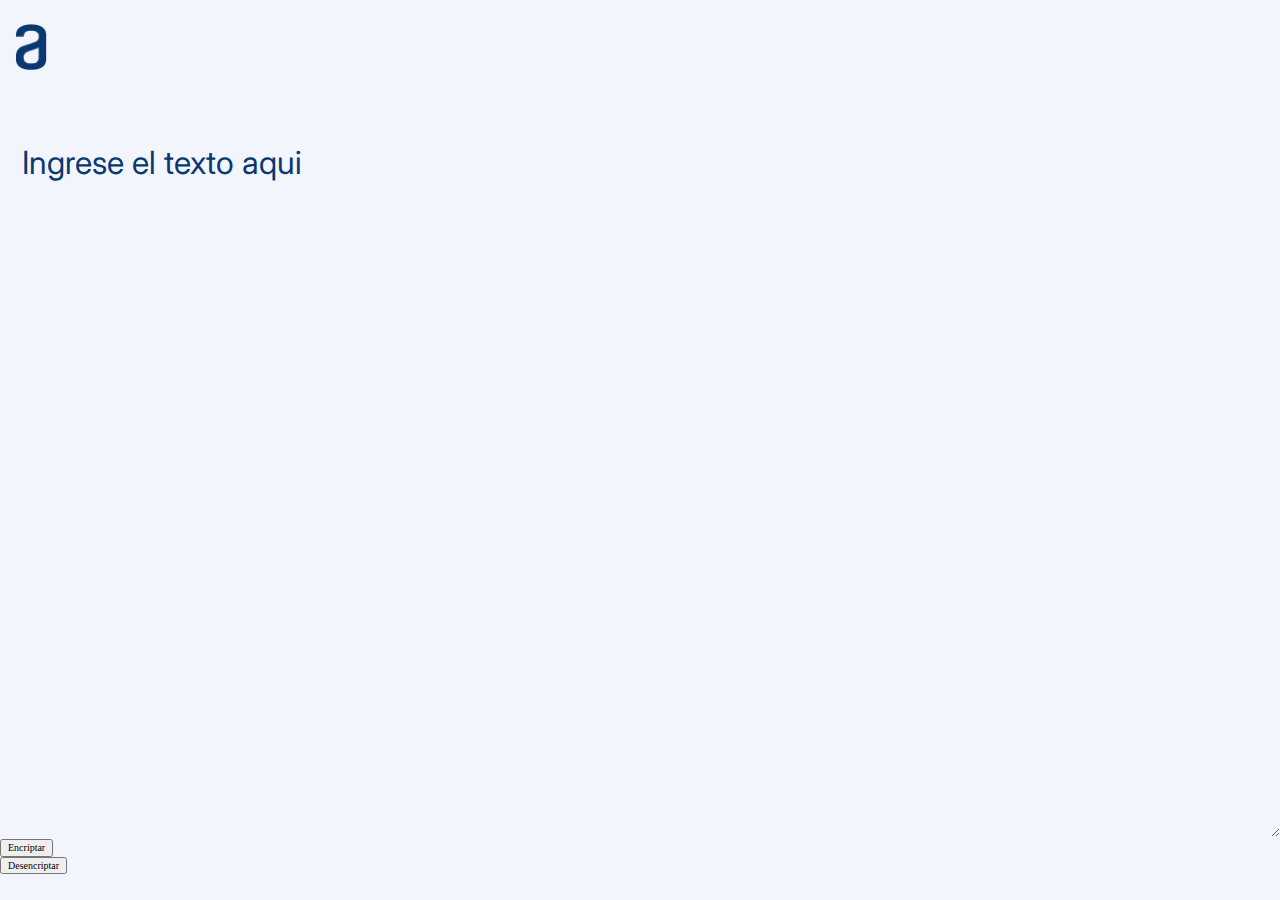
==== index.html @ 4e439c5a "Challenge -One-Inicio" ====
<!DOCTYPE html>
<html lang="en">
<head>
    <meta charset="UTF-8">
    <meta http-equiv="X-UA-Compatible" content="IE=edge">
    <meta name="viewport" content="width=device-width, initial-scale=1.0">
    <title>Document</title>
    <link rel="stylesheet" href="style.css">
    <link rel="stylesheet" href="normalize.css">
    <link href="https://fonts.googleapis.com/css2?family=Inter&display=swap" rel="stylesheet">
</head>
<body>
    <header>
        <div class="herder-logo">
            <img src="img/Vector.png" alt="">
        </div>
    </header>
    <main>
        <div class="contenedor-textArea">
            <textarea name="" id="inputText" class="textoEntrda" cols="55" rows="30" placeholder="Ingrese el texto aqui"></textarea>
        </div>

        <div>
            <div>
                <button>Encriptar</button>
            </div>
            <div>
                <button>Desencriptar</button>
            </div>

        </div>
       
    </main>
</body>
</html>
---- style.css ----
/* $telefono: 480px;
$tablet: 768px;
$desktop: 1200px; */
html{
    box-sizing: border-box;
    font-size: 62.5%;

}

*,*:before,*:after{
    box-sizing: inherit;
}
body{
    background-color:#F3F5FC ;
}


.header-logo, img{
    width: 3.1rem;
    height: 4.6rem;
    margin-top: 2.4rem;
    margin-left: 1.6rem;
}

textarea::placeholder {
    font-family: 'Inter', sans-serif;
    font-size: 3.2rem;
    color: #0A3871;
    
}

.textoEntrda{
    width: 100%;
    height: auto;
    background-color: #F3F5FC;
    border: none;
    margin-top: 2rem;
    font-size: 2rem;
}

.contenedor-textArea{
    margin-top:5rem;
    margin-left: 2rem;
}
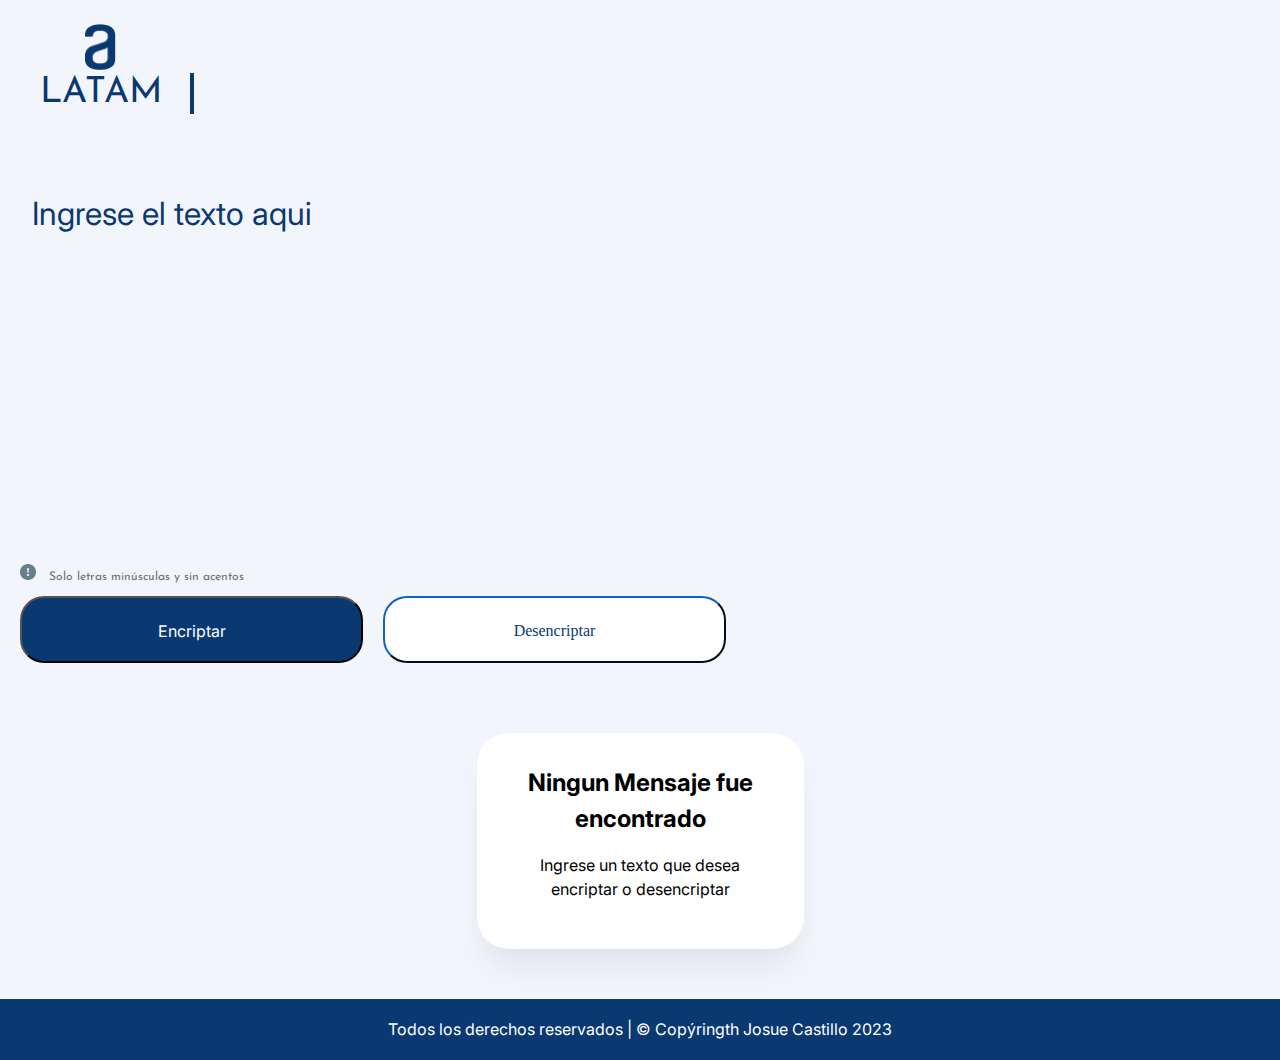
==== commit 5199bc24: "Challeng-One terminado" ====
--- a/index.html
+++ b/index.html
@@ -8,28 +8,51 @@
     <link rel="stylesheet" href="style.css">
     <link rel="stylesheet" href="normalize.css">
     <link href="https://fonts.googleapis.com/css2?family=Inter&display=swap" rel="stylesheet">
+    <link href="https://fonts.googleapis.com/css2?family=Josefin+Sans:wght@700&display=swap" rel="stylesheet">
+   
 </head>
 <body>
     <header>
         <div class="herder-logo">
-            <img src="img/Vector.png" alt="">
+            <img src="img/alura.png" alt="">
+            <span>LATAM</span>
+
+
         </div>
     </header>
-    <main>
+    <main class="contenedor-main">
         <div class="contenedor-textArea">
-            <textarea name="" id="inputText" class="textoEntrda" cols="55" rows="30" placeholder="Ingrese el texto aqui"></textarea>
+            <textarea name="textarea" id="texto" class="focus" placeholder="Ingrese el texto aqui"></textarea>
         </div>
 
-        <div>
-            <div>
-                <button>Encriptar</button>
+        <div class="contenedor-restricion"> 
+            <img class="img-restricion" src="img/Vector.png" alt="">
+            <p class="restriccion">Solo letras minúsculas y sin acentos</p>
+        </div>
+        <div class="contenedor-button">
+
+          
+                <button class="button button-azul"  >Encriptar</button>
+          
+                <button class="button button-white">Desencriptar</button>
+            
+            
+
+        </div>
+
+        <div class="mensaje">
+            <div class="mensaje-info">
+                <div class="imagen" ></div>
+                <h2 class="mensaje-texto">Ningun Mensaje fue encontrado</h2>
+
+                <p class="mesaje-parrafo">Ingrese un texto que desea encriptar o desencriptar</p>
             </div>
-            <div>
-                <button>Desencriptar</button>
-            </div>
-
         </div>
        
     </main>
+    <footer class="footer">
+        <p class="footer-texto">Todos los derechos reservados | &copy Copýringth Josue Castillo 2023</p>
+    </footer>
+    <script src="/js/app.js"></script>
 </body>
 </html>--- a/style.css
+++ b/style.css
@@ -1,6 +1,12 @@
 /* $telefono: 480px;
 $tablet: 768px;
 $desktop: 1200px; */
+:root{
+    --fuentePrincipal: 'Inter', sans-serif;
+    --fuenteLatam: 'Josefin Sans', sans-serif;
+
+}
+
 html{
     box-sizing: border-box;
     font-size: 62.5%;
@@ -12,6 +18,10 @@
 }
 body{
     background-color:#F3F5FC ;
+}
+
+.herder-logo{
+    position: relative;
 }
 
 
@@ -20,25 +30,293 @@
     height: 4.6rem;
     margin-top: 2.4rem;
     margin-left: 1.6rem;
-}
-
+    
+    color:white;
+}
+span{
+    display: block;
+    font-size: 3.6rem;
+    font-family: var(--fuenteLatam);
+    white-space: nowrap;
+    border-right:4px solid ;
+    width: 7ch;
+    margin-left: 40px;
+    color:#0A3871;
+    
+
+    animation: typing 2s steps(7), blink .5s infinite step-end alternate;
+    overflow: hidden;
+
+}
+
+
+@keyframes typing{
+    from{width:0}
+}
+@keyframes blink{
+    50% {border-color: transparent}
+}
+
+textarea::placeholder{
+    font-family: var(--fuentePrincipal);
+    font-size: 3.2rem;
+}
+
+textarea.focus:focus{
+    outline-style: none;
+}
+textarea#texto{
+    border: none;
+    background-color:#F3F5FC;
+    margin: 8rem ;
+}
+@media (min-width: 375px) {
+    
+    .header-logo, img{
+        margin-left:8.5rem;
+    }
+
+    textarea#texto{
+        min-width: 300px;
+        min-height: 300px;
+        resize: none;
+        font-size: 3rem;
+        margin-left: 2rem;
+        font-family: var(--fuentePrincipal);
+    }
+    .btnCopiar{
+        width: 279px;
+    }
+    
+    .contenedor-restricion{
+        position: absolute;
+        top: 54rem;
+        left: 1rem;
+    }
+}
+
+@media (min-width: 768px) {
+
+    textarea#texto{
+        min-width: 700px;
+        margin-left: 3rem;
+    }
+    
+
+}
 textarea::placeholder {
-    font-family: 'Inter', sans-serif;
-    font-size: 3.2rem;
+    font-family: var(--fuentePrincipal);
+    font-style: normal;
     color: #0A3871;
-    
-}
-
-.textoEntrda{
-    width: 100%;
-    height: auto;
-    background-color: #F3F5FC;
+
+}
+
+
+.contenedor-button{
+    display: flex;
+    flex-direction: column;
+    align-items: center;
+
+}
+
+
+.restriccion{
+    display: inline;
+    font-size: 1.2rem;
+    font-family: var(--fuenteLatam);
+    font-style: normal;
+    color: #495057;
+    opacity: 0.8;
+    width: 20rem;
+}
+.img-restricion{
+    width: 1.6rem;
+    height: 1.6rem;
+    margin-right: 1rem;
+}
+@media (min-width: 768px) {
+    .contenedor-button{
+        display: flex;
+        flex-direction: row;
+    }
+    .mensaje{
+        width: 68.8rem;
+     }
+ 
+     .btnCopiar{
+         width: 62.4rem;
+         height: 6.7rem;
+     }
+     
+    .contenedor-restricion{
+        position: absolute;
+        top: 54rem;
+        left: -6.5rem;
+    }
+    /* .footer{
+        position: absolute;
+        bottom: -98px;
+        background-color: #0A3871;
+        width: 100%;
+        padding: 10px ;
+     } */
+}
+.button{
+    background-color: #0A3871;
+    padding: 2.4rem;
+    width: 34.3rem;
+    height: 6.7rem;
+    border-radius:2.4rem;
+    font-size: 1.6rem;
+}
+.button-azul{
+    margin: 2rem;
+    color:#ffffff ;
+    font-family:var(--fuentePrincipal);
+    font-style: normal;
+
+}
+.button-white{
+    background-color: white;
+    color:#0A3871 ;
+    border-color: #0A3871;
+    font-style: normal;
+
+}
+
+.mensaje{
+    width: 32.7rem;
+    height: 18.6x rem;
+    padding: 3.2rem;
+    margin: 5rem auto;
+    display: flex;
+    flex-direction: column;
+    justify-content: center;
+    background-color: #ffffff;
+    border-radius: 3.2rem;
+    box-shadow: 0px 24px 32px -8px rgba(0, 0, 0, 0.08);;
+}
+
+.mensaje-texto{
+    font-family: var(--fuentePrincipal);
+    font-style: normal;
+    text-align: center;
+    margin: 0 auto;
+    line-height: 1.5 ;
+    font-size: 2.4rem;
+}
+.mesaje-parrafo{
+    text-align: center ;
+    font-family: var(--fuentePrincipal);
+    font-size: 1.6rem;
+    line-height: 1.5;
+}
+
+@media (min-width: 1440px ) {
+    .contenedor-main{
+       position: relative;
+       height: 81rem;
+    }
+
+    .mensaje{
+        position: relative;
+        width: 40rem;
+        height: 80rem;
+        top: -58rem;
+        right: -66.2rem;
+    }
+    
+    .contenedor-button{
+        position: absolute;
+        margin: 10rem 30rem;
+    }
+
+
+    .contenedor-restricion{
+        position: absolute;
+        top: 54rem;
+        left: 25rem;
+    }
+
+    .imagen{
+        background-image: url(/img/Muñeco.png);
+        width: 33.6rem; 
+        height: 30rem;
+        margin: 0;
+    }
+
+    textarea#texto{
+        min-width: 68.0rem;
+        min-height: 28.8rem;
+        margin: 10rem 30rem;
+    }
+    .header-logo, img{
+        margin-top: 4rem;
+        margin-left: 8rem;
+    }
+    .btnCopiar{
+        width: 33.6rem;
+        margin-top: 20rem;
+    }
+
+    .texto-mensaje{
+        margin-bottom: 40rem;
+    }
+}
+
+.mensaje{
+    word-wrap: break-word;
+ 
+}
+.mensaje-none{
+    display: none;
+}
+.texto-mensaje{
+
+    font-size: 1.6rem;
+    font-family: var(--fuentePrincipal);
     border: none;
-    margin-top: 2rem;
-    font-size: 2rem;
-}
-
-.contenedor-textArea{
-    margin-top:5rem;
-    margin-left: 2rem;
+    resize: none;
+    
+}
+
+.btnCopiar{
+    height: 67px;
+    padding: 2.4rem;
+    border: 1px solid #0A3871;
+    border-radius: 24px;
+    font-family: var(--fuentePrincipal);
+    font-style: normal;
+    font-weight:400;
+    font-size: 1.6rem;
+    color: #0A3871;
+    
+}
+.btnCopiar:hover{
+    cursor: pointer;
+    background-color: #0A3871;
+    color: white;
+}
+
+
+.button-white:hover{
+    background-color: #609ED4;
+}
+
+.button:hover{
+    cursor: pointer;
+    
+}
+
+.footer{
+    background-color: #0A3871;
+    margin: 0;
+    padding: 5px;
+
+}
+.footer-texto{
+    color: white;
+    font-size: 1.6rem;
+    font-family: var(--fuentePrincipal);
+    text-align: center;
 }